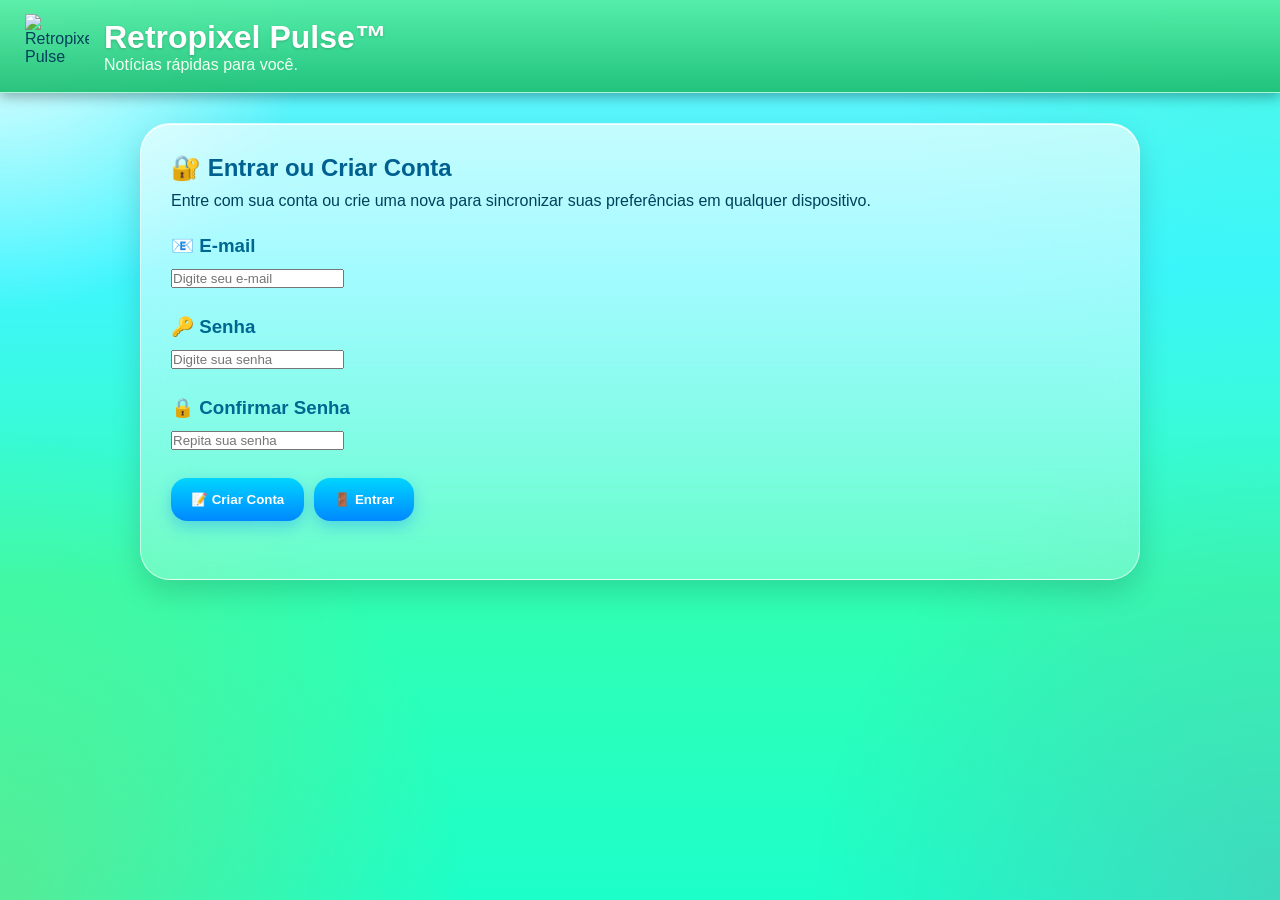
==== index.html @ 91be2ee1 "Update index.html" ====
<!DOCTYPE html>
<html lang="pt-BR">
<head>

<meta charset="UTF-8">
<meta name="viewport" content="width=device-width, initial-scale=1.0">

<title>Retropixel Pulse™</title>

<link rel="icon" type="image/png" href="assets/Pulse_icon.png">

<link rel="stylesheet" href="css/style.css">

<link rel="manifest" href="manifest.webmanifest">
<meta name="theme-color" content="#1bdeaa">

</head>
<body>

<div class="background"></div>

<header class="topbar">

    <div class="logo-area">

        <img
        src="assets/Pulse_logo.png"
        alt="Retropixel Pulse"
        class="logo">

        <div>

            <h1>Retropixel Pulse™</h1>

            <p>
                Notícias rápidas para você.
            </p>

        </div>

    </div>

</header>

<main class="setup-container">

<!-- ==========================
     LOGIN / CADASTRO
========================== -->

<div
id="authSection"
class="setup-card">

    <h2>🔐 Entrar ou Criar Conta</h2>

    <p class="description">
        Entre com sua conta ou crie uma nova para sincronizar suas preferências em qualquer dispositivo.
    </p>

    <section>

        <h3>📧 E-mail</h3>

        <input
        type="email"
        id="email"
        placeholder="Digite seu e-mail">

    </section>

    <section>

        <h3>🔑 Senha</h3>

        <input
        type="password"
        id="password"
        placeholder="Digite sua senha">

    </section>

    <section>

        <h3>🔒 Confirmar Senha</h3>

        <input
        type="password"
        id="confirmPassword"
        placeholder="Repita sua senha">

    </section>

    <section
    style="
    display:flex;
    gap:10px;
    flex-wrap:wrap;
    ">

        <button
        id="registerButton"
        class="primary-btn">

            📝 Criar Conta

        </button>

        <button
        id="loginButton"
        class="primary-btn">

            🚪 Entrar

        </button>

    </section>

</div>


<!-- ==========================
     PREFERÊNCIAS
========================== -->

<div
id="preferencesSection"
class="setup-card"
style="display:none;">

    <h2>🌎 Configuração Inicial</h2>

    <p class="description">
        Escolha suas preferências para receber notícias personalizadas.
    </p>

    <section>

        <h3>👤 Nome de Usuário</h3>

        <input
        type="text"
        id="username"
        maxlength="30"
        placeholder="Escolha um nome de usuário">

    </section>

    <!-- IDIOMA -->

    <section>

        <h3>Idioma</h3>

        <select id="language">

            <option value="pt-BR">
                Português
            </option>

            <option value="en-US">
                English
            </option>

            <option value="es-ES">
                Español
            </option>

        </select>

    </section>

    <!-- TEMAS -->

    <section>

        <h3>Temas</h3>

        <div class="chips">

            <button class="chip">Tecnologia</button>
            <button class="chip">IA</button>
            <button class="chip">Games</button>
            <button class="chip">Roblox</button>
            <button class="chip">Programação</button>
            <button class="chip">Ciência</button>
            <button class="chip">Espaço</button>
            <button class="chip">Filmes</button>
            <button class="chip">Séries</button>
            <button class="chip">Música</button>
            <button class="chip">Esportes</button>
            <button class="chip">Economia</button>
            <button class="chip">Política</button>
            <button class="chip">Segurança Digital</button>
            <button class="chip">Retro Tech</button>

        </div>

    </section>

    <!-- FONTES -->

    <section>

        <h3>Fontes</h3>

        <div class="chips">

            <button class="chip">BBC</button>
            <button class="chip">Reuters</button>
            <button class="chip">TechCrunch</button>
            <button class="chip">The Verge</button>
            <button class="chip">IGN</button>
            <button class="chip">Polygon</button>

        </div>

    </section>

    <!-- DIAS -->

    <section>

        <h3>Dias da Semana</h3>

        <div class="chips">

            <button class="day">Seg</button>
            <button class="day">Ter</button>
            <button class="day">Qua</button>
            <button class="day">Qui</button>
            <button class="day">Sex</button>
            <button class="day">Sáb</button>
            <button class="day">Dom</button>

        </div>

    </section>

    <!-- HORÁRIO -->

    <section>

        <h3>Horário das Notificações</h3>

        <input
        type="time"
        id="notificationTime">

    </section>

    <!-- NOTIFICAÇÕES -->

    <section>

        <h3>Permissões</h3>

        <button
        id="enableNotifications"
        class="primary-btn">

            🔔 Ativar Notificações

        </button>

    </section>

    <!-- FINALIZAR -->

    <button
    id="savePreferences"
    class="continue-btn">

        🚀 Entrar no Retropixel Pulse

    </button>

</div>

</main>

<script type="module" src="js/app.js"></script>

</body>
</html>
---- css/style.css ----
/* ==========================
   RETROPIXEL PULSE™
   FRUTIGER AERO
========================== */

*{
    margin:0;
    padding:0;
    box-sizing:border-box;
}

body{
    font-family:"Segoe UI",sans-serif;

    min-height:100vh;

    color:#00415c;

    background:
    linear-gradient( 180deg, #6bf6fd 0%, #3ff6ff 30%, #31ffb2 65%, #1dffca 100% );

    overflow-x:hidden;
}

/* FUNDO */

.background{
    position:fixed;
    inset:0;

    background:

    radial-gradient(
        circle at top left,
        rgba(255,255,255,.9),
        transparent 20%
    ),

    radial-gradient(
        circle at top right,
        rgba(0,255,170,.25),
        transparent 25%
    ),

    radial-gradient(
        circle at bottom left,
        rgba(255,180,0,.25),
        transparent 30%
    ),

    radial-gradient(
        circle at bottom right,
        rgba(255,0,128,.15),
        transparent 30%
    );

    pointer-events:none;
}

/* TOPO */

.topbar{
    position:sticky;
    top:0;

    z-index:100;

    padding:14px 25px;

    backdrop-filter:blur(20px);

    background:
    linear-gradient( 180deg, rgba(84, 238, 166, 0.95), rgba(29, 190, 114, 0.92) );

    border-bottom:
    1px solid rgba(255,255,255,.5);

    box-shadow:
    0 4px 12px rgba(0, 0, 0, 0.31);
}

.logo-area{
    display:flex;
    align-items:center;
    gap:15px;
}

.logo{
    width:64px;
    height:64px;
    object-fit:contain;
}

.logo-area h1{
    color:white;

    text-shadow:
    0 1px 3px rgba(0,0,0,.2);
}

.logo-area p{
    color:#f1fff1;
}

/* CARD PRINCIPAL */

.setup-container{
    display:flex;
    justify-content:center;

    padding:30px 20px;
}

.setup-card{

    width:100%;
    max-width:1000px;

    padding:30px;

    border-radius:30px;

    backdrop-filter:blur(20px);

    background:
    linear-gradient(
        180deg,
        rgba(255,255,255,.65),
        rgba(255,255,255,.25)
    );

    border:
    1px solid rgba(255,255,255,.6);

    box-shadow:
    0 12px 30px rgba(0,0,0,.15),

    inset 0 1px 0 rgba(255,255,255,.9);
}

.setup-card h2{
    margin-bottom:10px;

    color:#00608f;
}

.description{
    margin-bottom:25px;
}

section{
    margin-bottom:28px;
}

section h3{
    margin-bottom:12px;

    color:#006890;
}

/* CHIPS */

.chips{
    display:flex;
    flex-wrap:wrap;

    gap:10px;
}

.chip,
.day{

    border:none;

    cursor:pointer;

    padding:12px 18px;

    border-radius:999px;

    font-weight:bold;

    color:#004f66;

    background:
    linear-gradient(
        180deg,
        #ffffff,
        #c9f3ff
    );

    box-shadow:
    inset 0 1px 0 white,
    0 4px 10px rgba(0,0,0,.12);

    transition:.2s;
}

.chip:hover,
.day:hover{
    transform:
    translateY(-2px)
    scale(1.03);
}

/* SELECIONADO */

.selected{

    color:white !important;

    background:
    linear-gradient(
        180deg,
        #54ffcc,
        #00b7ff
    ) !important;

}

/* INPUTS */

select,
input[type="time"]{

    width:100%;

    padding:14px;

    border:none;

    border-radius:18px;

    font-size:1rem;

    background:
    rgba(255,255,255,.8);

    box-shadow:
    inset 0 2px 4px rgba(0,0,0,.1);
}

/* BOTÕES */

.primary-btn,
.continue-btn{

    border:none;

    cursor:pointer;

    font-weight:bold;

    color:white;

    transition:.2s;
}

.primary-btn{

    padding:14px 20px;

    border-radius:16px;

    background:
    linear-gradient(
        180deg,
        #00d5ff,
        #0088ff
    );

    box-shadow:
    0 6px 15px rgba(0,120,255,.3);
}

.continue-btn{

    width:100%;

    margin-top:20px;

    padding:18px;

    border-radius:18px;

    font-size:1.05rem;

    background:
    linear-gradient(
        180deg,
        #62ff78,
        #17c638
    );

    box-shadow:
    0 8px 18px rgba(0,150,60,.3);
}

.primary-btn:hover,
.continue-btn:hover{

    transform:
    translateY(-2px);

}

/* SCROLLBAR */

::-webkit-scrollbar{
    width:10px;
}

::-webkit-scrollbar-track{
    background:#dffcff;
}

::-webkit-scrollbar-thumb{

    background:
    linear-gradient(
        180deg,
        #00c8ff,
        #00a95c
    );

    border-radius:999px;
}

/* MOBILE */

@media(max-width:700px){

    .logo{
        width:48px;
        height:48px;
    }

    .logo-area h1{
        font-size:1.3rem;
    }

    .setup-card{
        padding:20px;
    }

    .chips{
        gap:8px;
    }

}

/* FEED */

.feed-container{

    max-width:1200px;

    margin:auto;

    padding:30px 20px;

}

.feed-header{

    display:flex;

    justify-content:space-between;

    align-items:center;

    gap:15px;

    margin-bottom:25px;

}

.feed-actions{

    display:flex;

    gap:10px;

}

.feed-actions input{

    width:280px;

}

.news-grid{

    display:grid;

    grid-template-columns:
    repeat(auto-fill,minmax(320px,1fr));

    gap:20px;

}

.news-card{

    padding:20px;

    border-radius:24px;

    backdrop-filter:blur(20px);

    background:

    linear-gradient(
        180deg,
        rgba(255,255,255,.65),
        rgba(255,255,255,.25)
    );

    border:
    3px solid rgba(255,255,255,.6);

    box-shadow:
    0 10px 25px rgba(0, 0, 0, 0.22);

}

.news-card h3{

    color:#00608f;

    margin-bottom:10px;

}

.news-card p{

    margin-bottom:15px;

}

.news-card button{

    width:100%;

}

.navbar{

    display:flex;

    gap:10px;

}

.navbar a{

    text-decoration:none;

    color:white;

    font-weight:bold;

}

/* MODAL */

.modal{

    position:fixed;

    inset:0;

    background:
    rgba(0,0,0,.45);

    display:flex;

    justify-content:center;

    align-items:center;

    z-index:999;

}

.hidden{

    display:none;

}

.modal-card{

    width:90%;

    max-width:700px;

    padding:30px;

    border-radius:30px;

    background:white;

    position:relative;

}

.close-btn{

    position:absolute;

    top:15px;

    right:15px;

    border:none;

    background:none;

    cursor:pointer;

    font-size:1.2rem;

}

.reaction-buttons{

    display:flex;

    gap:10px;

    margin-top:20px;

}

.like-btn{

    flex:1;

    background:
    linear-gradient(
        180deg,
        #66ff99,
        #17c638
    );

    border:none;

    padding:15px;

    color:white;

    border-radius:16px;

    cursor:pointer;

}

.dislike-btn{

    flex:1;

    background:
    linear-gradient(
        180deg,
        #ff8d8d,
        #ff3b3b
    );

    border:none;

    padding:15px;

    color:white;

    border-radius:16px;

    cursor:pointer;

}

.news-actions{
    display:flex;
    gap:10px;
    margin-top:12px;
}

.remove-btn{

    width:44px;
    height:44px;

    border:none;
    border-radius:12px;

    cursor:pointer;

    font-size:18px;

    background:linear-gradient(
        to bottom,
        #ff8080,
        #d83a3a
    );

    box-shadow:
    inset 0 1px 0 rgba(255,255,255,.6),
    0 3px 8px rgba(0,0,0,.25);

    transition:.2s;
}

.remove-btn:hover{

    transform:
    translateY(-2px);

}
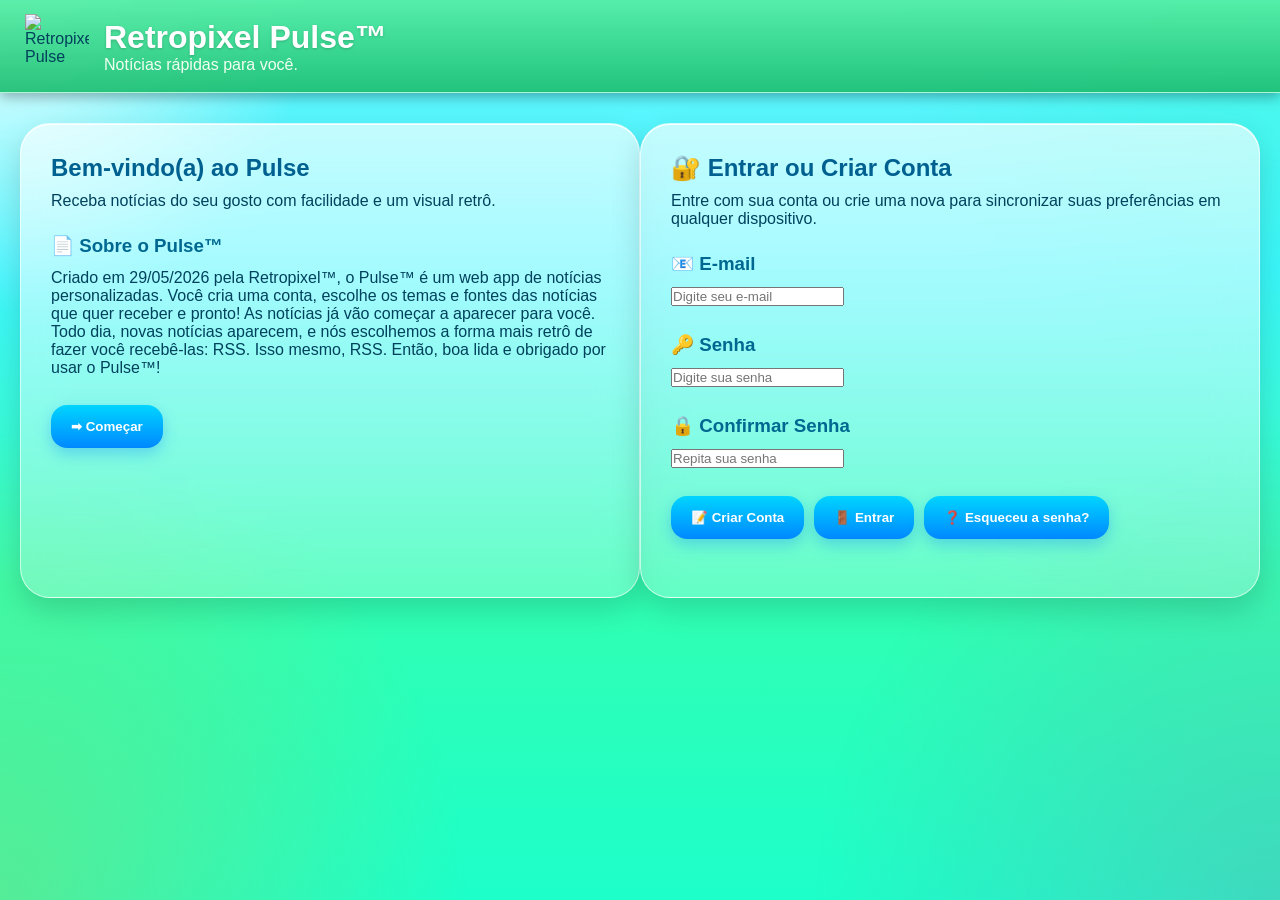
==== commit 74c9a70e: "Fix HTML structure and add welcome section" ====
--- a/index.html
+++ b/index.html
@@ -44,50 +44,25 @@
 
 <main class="setup-container">
 
-<!-- ==========================
-     LOGIN / CADASTRO
-========================== -->
-
 <div
-id="authSection"
+id="welcomeSection"
 class="setup-card">
 
-    <h2>🔐 Entrar ou Criar Conta</h2>
+    <h2>Bem-vindo(a) ao Pulse</h2>
 
     <p class="description">
-        Entre com sua conta ou crie uma nova para sincronizar suas preferências em qualquer dispositivo.
+        Receba notícias do seu gosto com facilidade e um visual retrô.
     </p>
 
     <section>
 
-        <h3>📧 E-mail</h3>
-
-        <input
-        type="email"
-        id="email"
-        placeholder="Digite seu e-mail">
-
-    </section>
-
-    <section>
-
-        <h3>🔑 Senha</h3>
-
-        <input
-        type="password"
-        id="password"
-        placeholder="Digite sua senha">
-
-    </section>
-
-    <section>
-
-        <h3>🔒 Confirmar Senha</h3>
-
-        <input
-        type="password"
-        id="confirmPassword"
-        placeholder="Repita sua senha">
+        <h3>📄 Sobre o Pulse™</h3>
+
+        <p class="description">
+            Criado em 29/05/2026 pela Retropixel™, o Pulse™ é um web app de notícias personalizadas. Você
+            cria uma conta, escolhe os temas e fontes das notícias que quer receber e pronto! As notícias já vão começar a aparecer
+            para você. Todo dia, novas notícias aparecem, e nós escolhemos a forma mais retrô de fazer você recebê-las:
+            RSS. Isso mesmo, RSS. Então, boa lida e obrigado por usar o Pulse™!
 
     </section>
 
@@ -99,6 +74,73 @@
     ">
 
         <button
+        id="startButton"
+        href="#authSection"
+        class="primary-btn">
+
+            ➡ Começar
+
+        </button>
+
+    </section>
+
+</div>
+
+<!-- ==========================
+     LOGIN / CADASTRO
+========================== -->
+
+<div
+id="authSection"
+class="setup-card">
+
+    <h2>🔐 Entrar ou Criar Conta</h2>
+
+    <p class="description">
+        Entre com sua conta ou crie uma nova para sincronizar suas preferências em qualquer dispositivo.
+    </p>
+
+    <section>
+
+        <h3>📧 E-mail</h3>
+
+        <input
+        type="email"
+        id="email"
+        placeholder="Digite seu e-mail">
+
+    </section>
+
+    <section>
+
+        <h3>🔑 Senha</h3>
+
+        <input
+        type="password"
+        id="password"
+        placeholder="Digite sua senha">
+
+    </section>
+
+    <section>
+
+        <h3>🔒 Confirmar Senha</h3>
+
+        <input
+        type="password"
+        id="confirmPassword"
+        placeholder="Repita sua senha">
+
+    </section>
+
+    <section
+    style="
+    display:flex;
+    gap:10px;
+    flex-wrap:wrap;
+    ">
+
+        <button
         id="registerButton"
         class="primary-btn">
 
@@ -111,6 +153,15 @@
         class="primary-btn">
 
             🚪 Entrar
+
+        </button>
+
+        <button
+        id="passwordButton"
+        href="forgotpassword.html"
+        class="primary-btn">
+
+            ❓ Esqueceu a senha?
 
         </button>
 
@@ -216,55 +267,7 @@
         </div>
 
     </section>
-
-    <!-- DIAS -->
-
-    <section>
-
-        <h3>Dias da Semana</h3>
-
-        <div class="chips">
-
-            <button class="day">Seg</button>
-            <button class="day">Ter</button>
-            <button class="day">Qua</button>
-            <button class="day">Qui</button>
-            <button class="day">Sex</button>
-            <button class="day">Sáb</button>
-            <button class="day">Dom</button>
-
-        </div>
-
-    </section>
-
-    <!-- HORÁRIO -->
-
-    <section>
-
-        <h3>Horário das Notificações</h3>
-
-        <input
-        type="time"
-        id="notificationTime">
-
-    </section>
-
-    <!-- NOTIFICAÇÕES -->
-
-    <section>
-
-        <h3>Permissões</h3>
-
-        <button
-        id="enableNotifications"
-        class="primary-btn">
-
-            🔔 Ativar Notificações
-
-        </button>
-
-    </section>
-
+    
     <!-- FINALIZAR -->
 
     <button
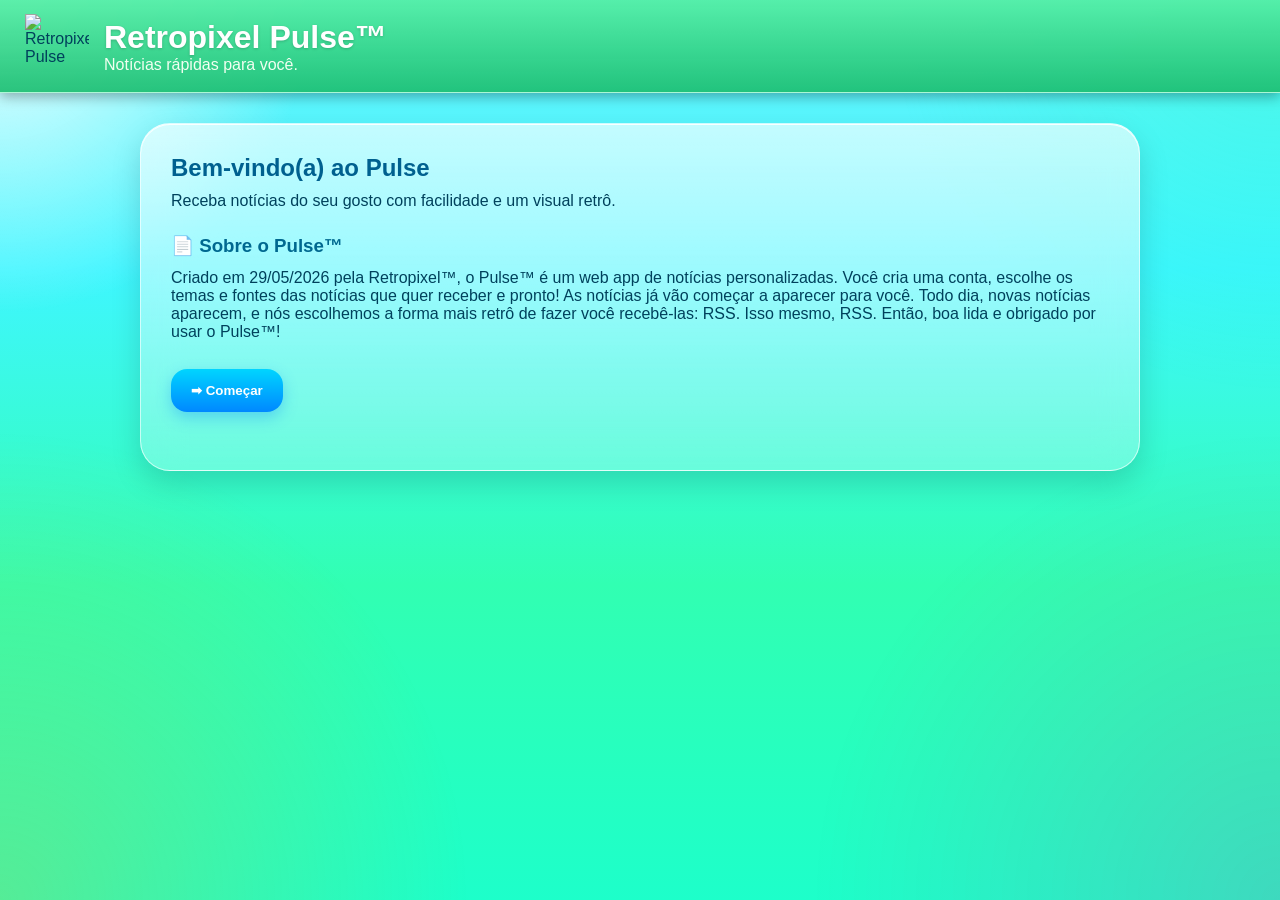
==== commit 3d9915fa: "Update index.html" ====
--- a/index.html
+++ b/index.html
@@ -9,10 +9,11 @@
 
 <link rel="icon" type="image/png" href="assets/Pulse_icon.png">
 
+<link rel="manifest" href="manifest.webmanifest">
+
+<meta name="theme-color" content="#39b435">
+
 <link rel="stylesheet" href="css/style.css">
-
-<link rel="manifest" href="manifest.webmanifest">
-<meta name="theme-color" content="#1bdeaa">
 
 </head>
 <body>
@@ -43,6 +44,11 @@
 </header>
 
 <main class="setup-container">
+
+
+<!-- ==========================
+     BOAS-VINDAS
+========================== -->
 
 <div
 id="welcomeSection"
@@ -63,6 +69,7 @@
             cria uma conta, escolhe os temas e fontes das notícias que quer receber e pronto! As notícias já vão começar a aparecer
             para você. Todo dia, novas notícias aparecem, e nós escolhemos a forma mais retrô de fazer você recebê-las:
             RSS. Isso mesmo, RSS. Então, boa lida e obrigado por usar o Pulse™!
+        </p>
 
     </section>
 
@@ -75,7 +82,6 @@
 
         <button
         id="startButton"
-        href="#authSection"
         class="primary-btn">
 
             ➡ Começar
@@ -85,6 +91,7 @@
     </section>
 
 </div>
+
 
 <!-- ==========================
      LOGIN / CADASTRO
@@ -92,7 +99,8 @@
 
 <div
 id="authSection"
-class="setup-card">
+class="setup-card"
+style="display:none;">
 
     <h2>🔐 Entrar ou Criar Conta</h2>
 
@@ -158,7 +166,6 @@
 
         <button
         id="passwordButton"
-        href="forgotpassword.html"
         class="primary-btn">
 
             ❓ Esqueceu a senha?
@@ -197,6 +204,7 @@
 
     </section>
 
+
     <!-- IDIOMA -->
 
     <section>
@@ -220,6 +228,7 @@
         </select>
 
     </section>
+
 
     <!-- TEMAS -->
 
@@ -249,6 +258,7 @@
 
     </section>
 
+
     <!-- FONTES -->
 
     <section>
@@ -267,7 +277,8 @@
         </div>
 
     </section>
-    
+
+
     <!-- FINALIZAR -->
 
     <button
